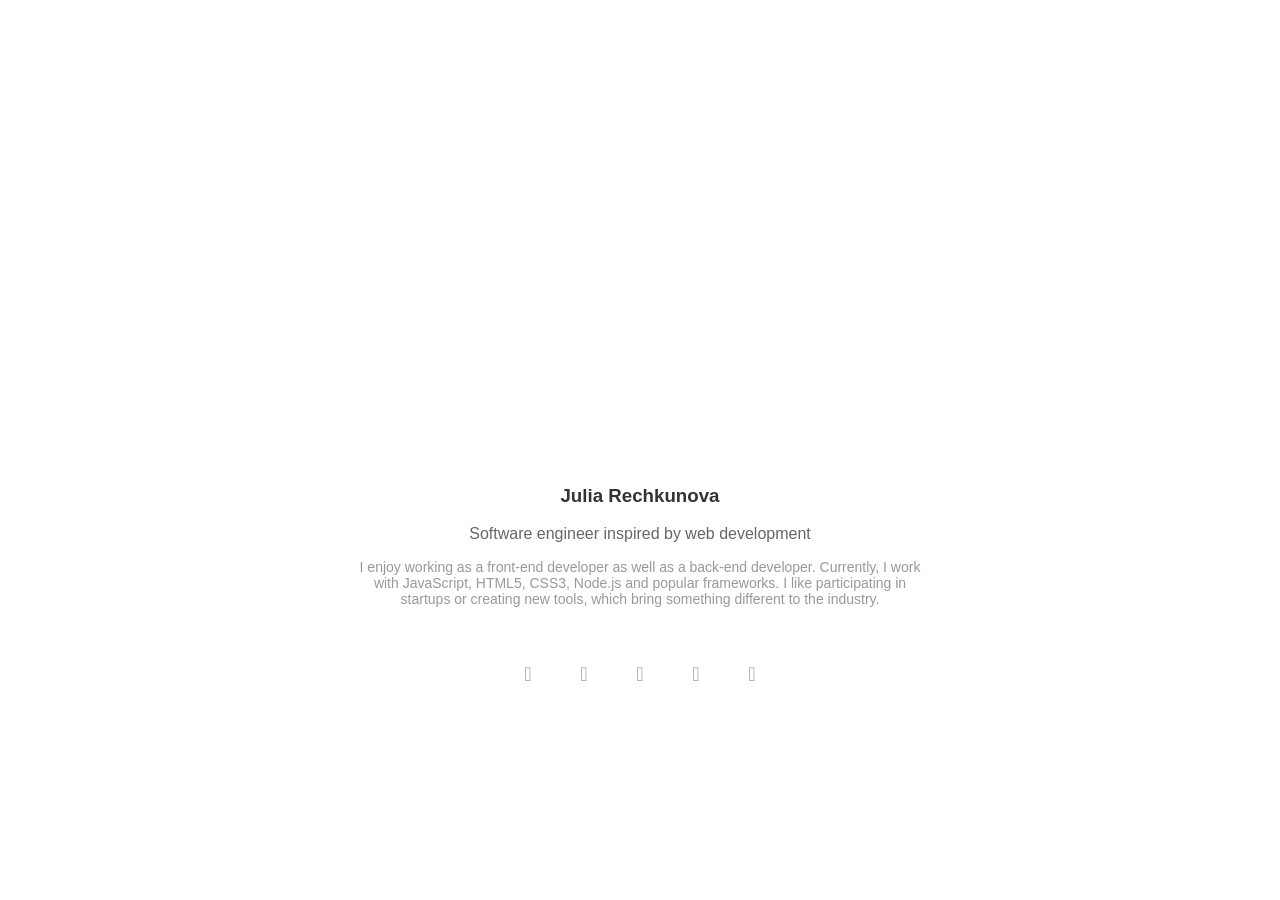
==== index.html @ ee08bd2a "Update Instagram username" ====
<!DOCTYPE html>
<html>
<head>
	<meta charset="utf-8">
	<title>Julia Rechkunova (@jughosta)</title>
	<meta name="viewport" content="width=device-width, initial-scale=1">
	<link rel="stylesheet" href="styles.css">
	<link rel="shortcut icon" href="favicon.ico">
	<meta name="twitter:card" content="summary_large_image">
	<meta name="twitter:title" content="Julia Rechkunova (@jughosta)">
	<meta name="twitter:description" content="Software engineer inspired by web development">
	<meta name="twitter:site" content="@jughosta">
	<meta name="twitter:image" content="http://www.gravatar.com/avatar/052f072b073a409550a938d2ddaf8dc6?size=500.png">
	<meta name="description" content="Software engineer inspired by web development">
	<meta http-equiv="X-UA-Compatible" content="edge">
	<script src="lib/snabbt.min.js"></script>
	<script src="animation.js"></script>
</head>
<body class="document">
	<section class="profile">
		<div class="profile__image">
			<section class="profile__layers">
				<div class="profile__layer profile__layer--colors">
					<svg class="colors" id="js-snap-colors" xmlns="http://www.w3.org/2000/svg" width="600" height="600" viewBox="0 0 600 600" version="1.1">
						<g id="layers" stroke="none" stroke-width="1" fill="none" fill-rule="evenodd">
							<g id="layer1" opacity="1">
								<circle id="Oval-4" fill-opacity="0.8" fill="#AE8CBC" cx="172" cy="0" data-y="379" r="25"/>
								<circle id="Oval-14" fill-opacity="0.8" fill="#EB6F7C" cx="156.5" cy="0" data-y="316.5" r="22.5"/>
								<circle id="Oval-18" fill-opacity="0.8" fill="#A5CE52" cx="288" cy="0" data-y="159" r="15"/>
								<circle id="Oval-9" fill-opacity="0.8" fill="#A5CE52" cx="252.5" cy="0" data-y="158.5" r="22.5"/>
								<circle id="Oval-20" fill-opacity="0.8" fill="#7BCAEC" cx="237" cy="0" data-y="485" r="25"/>
								<circle id="Oval-23" fill-opacity="0.8" fill="#F7EF4A" cx="171.5" cy="0" data-y="154.5" r="27.5"/>
								<circle id="Oval-15" fill-opacity="0.8" fill="#7BCAEC" cx="371" cy="0" data-y="437" r="30"/>
								<circle id="Oval-27" fill-opacity="0.8" fill="#EB6F7C" cx="473" cy="0" data-y="257" r="25"/>
								<circle id="Oval-72" fill-opacity="0.8" fill="#8FBBE6" cx="406" cy="0" data-y="374" r="5"/>
								<circle id="Oval-31" fill-opacity="0.8" fill="#AE8CBC" cx="131" cy="0" data-y="352" r="30"/>
								<circle id="Oval-57" fill-opacity="0.8" fill="#8FBBE6" cx="122" cy="0" data-y="447" r="10"/>
								<circle id="Oval-64" fill-opacity="0.8" fill="#AE8CBC" cx="177" cy="0" data-y="333" r="5"/>
								<circle id="Oval-77" fill-opacity="0.8" fill="#EF8C52" cx="424" cy="0" data-y="260" r="5"/>
								<circle id="Oval-59" fill-opacity="0.8" fill="#8FBBE6" cx="384" cy="0" data-y="479" r="10"/>
								<circle id="Oval-35" fill-opacity="0.8" fill="#EB6F7C" cx="452" cy="0" data-y="301" r="25"/>
								<circle id="Oval-67" fill-opacity="0.8" fill="#7BCAEC" cx="288" cy="0" data-y="430" r="5"/>
								<circle id="Oval-37" fill-opacity="0.8" fill="#8FBBE6" cx="162" cy="0" data-y="444" r="25"/>
								<circle id="Oval-40" fill-opacity="0.8" fill="#7BCAEC" cx="289" cy="0" data-y="468" r="30"/>
								<circle id="Oval-62" fill-opacity="0.8" fill="#AE8CBC" cx="484" cy="0" data-y="371" r="15"/>
								<circle id="Oval-45" fill-opacity="0.8" fill="#AE8CBC" cx="126" cy="0" data-y="401" r="25"/>
								<circle id="Oval-48" fill-opacity="0.8" fill="#F7EF4A" cx="409" cy="0" data-y="145" r="25"/>
								<circle id="Oval-51" fill-opacity="0.8" fill="#AE8CBC" cx="493" cy="0" data-y="319" r="25"/>
								<circle id="Oval-53" fill-opacity="0.8" fill="#A5CE52" cx="347" cy="0" data-y="118" r="25"/>
								<circle id="Oval-12" fill-opacity="0.8" fill="#EF8C52" cx="437" cy="0" data-y="270" r="15"/>
								<circle id="Oval-3" fill-opacity="0.8" fill="#8FBBE6" cx="410" cy="0" data-y="408" r="30"/>
								<circle id="Oval-73" fill-opacity="0.8" fill="#8FBBE6" cx="427" cy="0" data-y="374" r="10"/>
							</g>
							<g id="layer2" opacity="1">
								<circle id="Oval-2" fill-opacity="0.8" fill="#7BCAEC" cx="245" cy="0" data-y="446" r="30"/>
								<circle id="Oval-6" fill-opacity="0.8" fill="#AE8CBC" cx="450" cy="0" data-y="345" r="30"/>
								<circle id="Oval-16" fill-opacity="0.8" fill="#AE8CBC" cx="453" cy="0" data-y="395" r="25"/>
								<circle id="Oval-19" fill-opacity="0.8" fill="#F7EF4A" cx="195" cy="0" data-y="207" r="15"/>
								<circle id="Oval-10" fill-opacity="0.8" fill="#A5CE52" cx="339" cy="0" data-y="168" r="10"/>
								<circle id="Oval-21" fill-opacity="0.8" fill="#8FBBE6" cx="158" cy="0" data-y="409" r="10"/>
								<circle id="Oval-24" fill-opacity="0.8" fill="#A5CE52" cx="282" cy="0" data-y="126" r="25"/>
								<circle id="Oval-26" fill-opacity="0.8" fill="#CEDE5A" cx="366" cy="0" data-y="165" r="25"/>
								<circle id="Oval-80" fill-opacity="0.8" fill="#EB6F7C" cx="494" cy="0" data-y="282" r="20"/>
								<circle id="Oval-29" fill-opacity="0.8" fill="#7BCAEC" cx="355" cy="0" data-y="476" r="25"/>
								<circle id="Oval-32" fill-opacity="0.8" fill="#A5CE52" cx="255" cy="0" data-y="97" r="10"/>
								<circle id="Oval-58" fill-opacity="0.8" fill="#7BCAEC" cx="275" cy="0" data-y="508" r="10"/>
								<circle id="Oval-74" fill-opacity="0.8" fill="#AE8CBC" cx="419" cy="0" data-y="352" r="5"/>
								<circle id="Oval-78" fill-opacity="0.8" fill="#EF8C52" cx="192" cy="0" data-y="227" r="5"/>
								<circle id="Oval-33" fill-opacity="0.8" fill="#A5CE52" cx="222" cy="0" data-y="126" r="25"/>
								<circle id="Oval-36" fill-opacity="0.8" fill="#7BCAEC" cx="275" cy="0" data-y="435" r="10"/>
								<circle id="Oval-68" fill-opacity="0.8" fill="#7BCAEC" cx="340" cy="0" data-y="425" r="5"/>
								<circle id="Oval-38" fill-opacity="0.8" fill="#8FBBE6" cx="195" cy="0" data-y="479" r="20"/>
								<circle id="Oval-41" fill-opacity="0.8" fill="#7BCAEC" cx="323" cy="0" data-y="487" r="15"/>
								<circle id="Oval-43" fill-opacity="0.8" fill="#EB6F7C" cx="110" cy="0" data-y="299" r="25"/>
								<circle id="Oval-46" fill-opacity="0.8" fill="#7BCAEC" cx="223" cy="0" data-y="412" r="10"/>
								<circle id="Oval-49" fill-opacity="0.8" fill="#F7EF4A" cx="410" cy="0" data-y="193" r="30"/>
								<circle id="Oval-60" fill-opacity="0.8" fill="#EF8C52" cx="110" cy="0" data-y="240" r="25"/>
								<circle id="Oval-54" fill-opacity="0.8" fill="#D8E57B" cx="215" cy="0" data-y="177" r="25"/>
								<circle id="Oval-63" fill-opacity="0.8" fill="#EF8C52" cx="123" cy="0" data-y="200" r="15"/>
								<circle id="Oval-65" fill-opacity="0.8" fill="#AE8CBC" cx="178" cy="0" data-y="357" r="10"/>
								<circle id="Oval-75" fill-opacity="0.8" fill="#EB6F7C" cx="433" cy="0" data-y="318" r="10"/>
							</g>
							<g id="layer3" opacity="1">
								<circle id="Oval-5" fill-opacity="0.8" fill="#7BCAEC" cx="324.5" cy="0" data-y="446.5" r="22.5"/>
								<circle id="Oval-7" fill-opacity="0.8" fill="#EF8C52" cx="167.5" cy="0" data-y="238.5" r="22.5"/>
								<circle id="Oval-17" fill-opacity="0.8" fill="#A5CE52" cx="379" cy="0" data-y="187" r="10"/>
								<circle id="Oval-8" fill-opacity="0.8" fill="#EF8C52" cx="431" cy="0" data-y="233" r="25"/>
								<circle id="Oval-11" fill-opacity="0.8" fill="#8FBBE6" cx="198" cy="0" data-y="413" r="25"/>
								<circle id="Oval-22" fill-opacity="0.8" fill="#EB6F7C" cx="149" cy="0" data-y="273" r="30"/>
								<circle id="Oval-25" fill-opacity="0.8" fill="#A5CE52" cx="377" cy="0" data-y="117" r="10"/>
								<circle id="Oval-81" fill-opacity="0.8" fill="#A5CE52" cx="310" cy="0" data-y="101" r="15"/>
								<circle id="Oval-28" fill-opacity="0.8" fill="#8FBBE6" cx="415" cy="0" data-y="366" r="10"/>
								<circle id="Oval-30" fill-opacity="0.8" fill="#8FBBE6" cx="202" cy="0" data-y="446" r="15"/>
								<circle id="Oval-56" fill-opacity="0.8" fill="#EF8C52" cx="91" cy="0" data-y="264" r="10"/>
								<circle id="Oval-61" fill-opacity="0.8" fill="#AE8CBC" cx="166" cy="0" data-y="345" r="10"/>
								<circle id="Oval-76" fill-opacity="0.8" fill="#EF8C52" cx="429" cy="0" data-y="287" r="5"/>
								<circle id="Oval-66" fill-opacity="0.8" fill="#AE8CBC" cx="178" cy="0" data-y="342" r="5"/>
								<circle id="Oval-34" fill-opacity="0.8" fill="#F7EF4A" cx="464" cy="0" data-y="210" r="25"/>
								<circle id="Oval-70" fill-opacity="0.8" fill="#7BCAEC" cx="300" cy="0" data-y="435" r="10"/>
								<circle id="Oval-69" fill-opacity="0.8" fill="#7BCAEC" cx="379" cy="0" data-y="404" r="5"/>
								<circle id="Oval-39" fill-opacity="0.8" fill="#F7EF4A" cx="456" cy="0" data-y="166" r="25"/>
								<circle id="Oval-42" fill-opacity="0.8" fill="#8FBBE6" cx="452" cy="0" data-y="431" r="15"/>
								<circle id="Oval-44" fill-opacity="0.8" fill="#F7EF4A" cx="116" cy="0" data-y="168" r="15"/>
								<circle id="Oval-47" fill-opacity="0.8" fill="#A5CE52" cx="321" cy="0" data-y="149" r="25"/>
								<circle id="Oval-50" fill-opacity="0.8" fill="#EB6F7C" cx="503" cy="0" data-y="233" r="10"/>
								<circle id="Oval-52" fill-opacity="0.8" fill="#8FBBE6" cx="419" cy="0" data-y="459" r="30"/>
								<circle id="Oval-55" fill-opacity="0.8" fill="#F7EF4A" cx="160" cy="0" data-y="203" r="25"/>
								<circle id="Oval-13" fill-opacity="0.8" fill="#F7EF4A" cx="137" cy="0" data-y="234" r="10"/>
								<circle id="Oval-71" fill-opacity="0.8" fill="#AE8CBC" cx="195" cy="0" data-y="384" r="10"/>
								<circle id="Oval-79" fill-opacity="0.8" fill="#F7EF4A" cx="215" cy="0" data-y="205" r="5"/>
							</g>
						</g>
					</svg>
				</div>
				<div class="profile__layer profile__layer--avatar">
					<section class="picture"></section>
				</div>
			</section>
		</div>
		<section class="profile__data" itemscope itemtype="http://schema.org/Person">
			<h1 class="profile__name" itemprop="name">Julia Rechkunova</h1>
			<meta itemprop="jobTitle" content="Front-end developer">
			<meta itemprop="image" content="http://www.gravatar.com/avatar/052f072b073a409550a938d2ddaf8dc6?size=250.png">
			<p class="profile__description">
				Software engineer inspired by web&nbsp;development
			</p>
			<p class="profile__summary" itemprop="description">
				I enjoy working as a front-end developer as&nbsp;well&nbsp;as a back-end developer.
				Currently,&nbsp;I&nbsp;work with JavaScript, HTML5, CSS3, Node.js and&nbsp;popular&nbsp;frameworks.
				I like participating in startups or creating new tools, which&nbsp;bring something different to the industry.
			</p>
		</section>
	</section>
	<section class="networks">
		<a class="networks__item networks__item--github" href="https://github.com/JuliaRechkunova" target="_blank" title="Github"></a>
		<a class="networks__item networks__item--codepen" href="http://codepen.io/jughosta" target="_blank" title="Codepen"></a>
		<a class="networks__item networks__item--twitter" href="https://twitter.com/jughosta" target="_blank" title="Twitter"></a>
		<a class="networks__item networks__item--instagram" href="https://instagram.com/jughosta" target="_blank" title="Instagram"></a>
		<a class="networks__item networks__item--linkedin" href="http://de.linkedin.com/in/juliarechkunova/en" target="_blank" title="LinkedIn"></a>
	</section>
	<script>
		(function(i,s,o,g,r,a,m){i['GoogleAnalyticsObject']=r;i[r]=i[r]||function(){
			(i[r].q=i[r].q||[]).push(arguments)},i[r].l=1*new Date();a=s.createElement(o),
			m=s.getElementsByTagName(o)[0];a.async=1;a.src=g;m.parentNode.insertBefore(a,m)
		})(window,document,'script','//www.google-analytics.com/analytics.js','ga');
		ga('create', 'UA-33234679-5', 'auto');
		ga('send', 'pageview');
		document.addEventListener('click', function (event) {
			if (!ga || !event.target || event.target.tagName.toLowerCase() !== 'a') {
				return;
			}
			ga('send', 'event', 'click', event.target.title);
		});
	</script>
</body>
</html>
---- styles.css ----
/**
 * csstime
 * Mon, 14 Mar 2016 21:57:43 GMT
 */
.document{overflow-x:hidden;margin:0;padding:0}@font-face{src:url(lib/font-awesome/fontawesome-webfont.eot?v=4.3.0);src:url(lib/font-awesome/fontawesome-webfont.eot?#iefix&v=4.3.0) format("embedded-opentype"),url(lib/font-awesome/fontawesome-webfont.woff2?v=4.3.0) format("woff2"),url(lib/font-awesome/fontawesome-webfont.woff?v=4.3.0) format("woff"),url(lib/font-awesome/fontawesome-webfont.ttf?v=4.3.0) format("truetype"),url(lib/font-awesome/fontawesome-webfont.svg?v=4.3.0#fontawesomeregular) format("svg");font-family:'FontAwesome';font-weight:400;font-style:normal}.networks{margin:1em auto 2em auto;text-align:center}.networks__item{display:inline-block;vertical-align:top;width:20px;height:20px;margin:0 5px;padding:10px;color:#333;font:14px/1 FontAwesome;font-size:20px;text-decoration:none;text-rendering:auto;opacity:.5;border:1px solid transparent;border-radius:50%;background-repeat:no-repeat;background-size:20px 20px;-webkit-transition:opacity ease-out .5s,border ease-out .5s;transition:opacity ease-out .5s,border ease-out .5s;-webkit-transform:translate(0,0);-ms-transform:translate(0,0);transform:translate(0,0);-webkit-font-smoothing:antialiased;-moz-osx-font-smoothing:grayscale}.networks__item:visited,.networks__item:hover{color:#333;text-decoration:none}.networks__item:hover,.networks__item:active{opacity:1;border-color:#333}.networks__item--codepen:before{content:'\f1cb'}.networks__item--twitter:before{content:'\f099'}.networks__item--instagram:before{content:'\f16d'}.networks__item--linkedin:before{content:'\f0e1'}.networks__item--github:before{content:'\f09b'}.picture{display:inline-block;overflow:hidden;width:245px;height:245px;border-radius:50%;background:url(http://www.gravatar.com/avatar/052f072b073a409550a938d2ddaf8dc6?size=250.png) no-repeat;background-size:245px 245px}.profile{text-align:center}.profile__layers{position:relative;top:-50px;left:50%;width:600px;height:450px;margin-left:-300px}.profile__layer{position:absolute;top:0;left:0;width:600px;height:600px}.profile__layer--colors{z-index:2}.profile__layer--avatar{top:178.5px;left:178.5px;z-index:3;width:245px;height:245px}.profile__data{position:relative;z-index:3;box-sizing:border-box;max-width:600px;margin:0 auto;padding:1em;font-family:verdana,sans-serif}.profile__name{color:#333}.profile__description{color:rgba(51,51,51,.75)}.profile__summary{color:rgba(51,51,51,.5);font-size:14px}
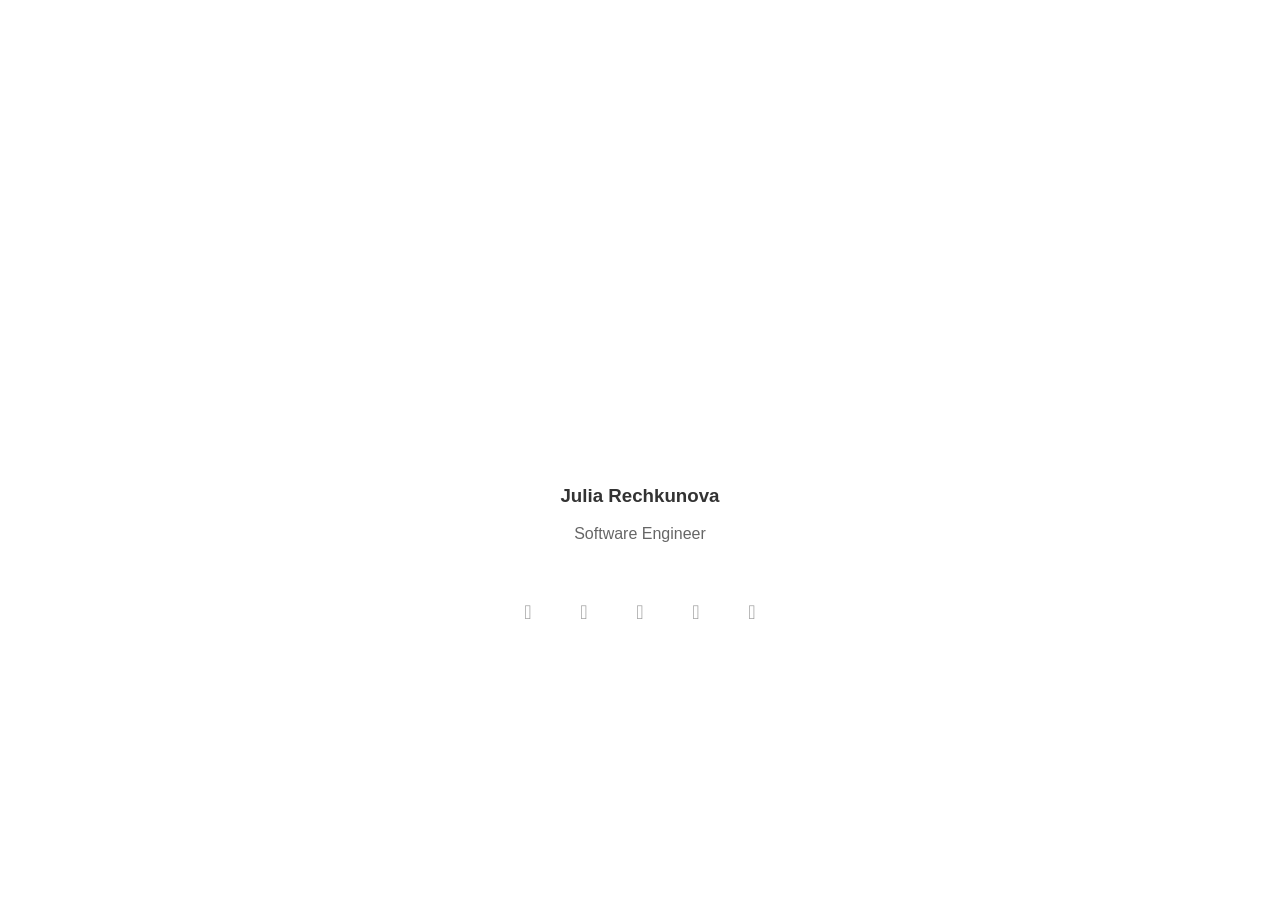
==== commit 933a987d: "Update index.html" ====
--- a/index.html
+++ b/index.html
@@ -122,12 +122,7 @@
 			<meta itemprop="jobTitle" content="Front-end developer">
 			<meta itemprop="image" content="http://www.gravatar.com/avatar/052f072b073a409550a938d2ddaf8dc6?size=250.png">
 			<p class="profile__description">
-				Software engineer inspired by web&nbsp;development
-			</p>
-			<p class="profile__summary" itemprop="description">
-				I enjoy working as a front-end developer as&nbsp;well&nbsp;as a back-end developer.
-				Currently,&nbsp;I&nbsp;work with JavaScript, HTML5, CSS3, Node.js and&nbsp;popular&nbsp;frameworks.
-				I like participating in startups or creating new tools, which&nbsp;bring something different to the industry.
+				Software Engineer
 			</p>
 		</section>
 	</section>
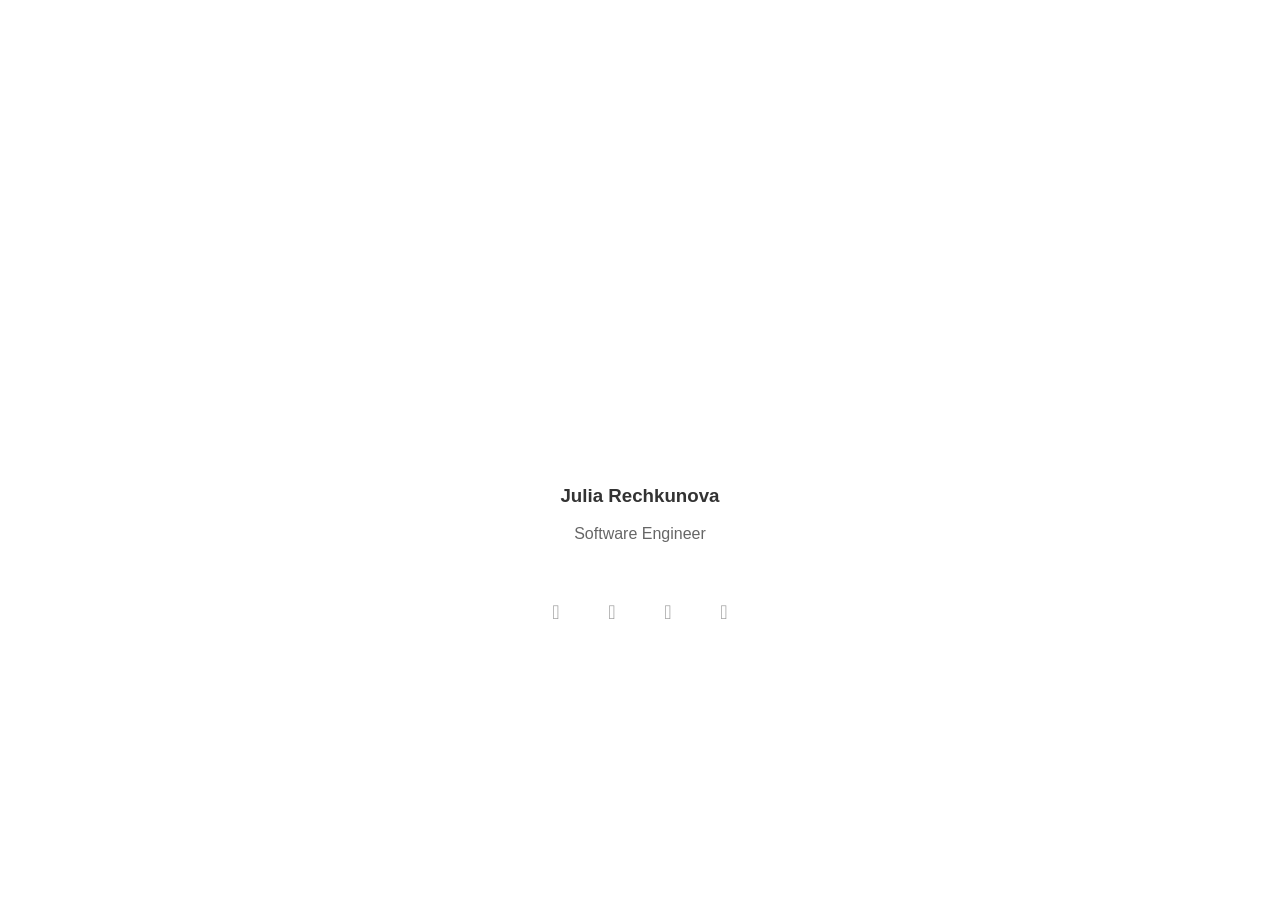
==== commit 973739e3: "Update index.html" ====
--- a/index.html
+++ b/index.html
@@ -130,7 +130,6 @@
 		<a class="networks__item networks__item--github" href="https://github.com/JuliaRechkunova" target="_blank" title="Github"></a>
 		<a class="networks__item networks__item--codepen" href="http://codepen.io/jughosta" target="_blank" title="Codepen"></a>
 		<a class="networks__item networks__item--twitter" href="https://twitter.com/jughosta" target="_blank" title="Twitter"></a>
-		<a class="networks__item networks__item--instagram" href="https://instagram.com/jughosta" target="_blank" title="Instagram"></a>
 		<a class="networks__item networks__item--linkedin" href="http://de.linkedin.com/in/juliarechkunova/en" target="_blank" title="LinkedIn"></a>
 	</section>
 	<script>
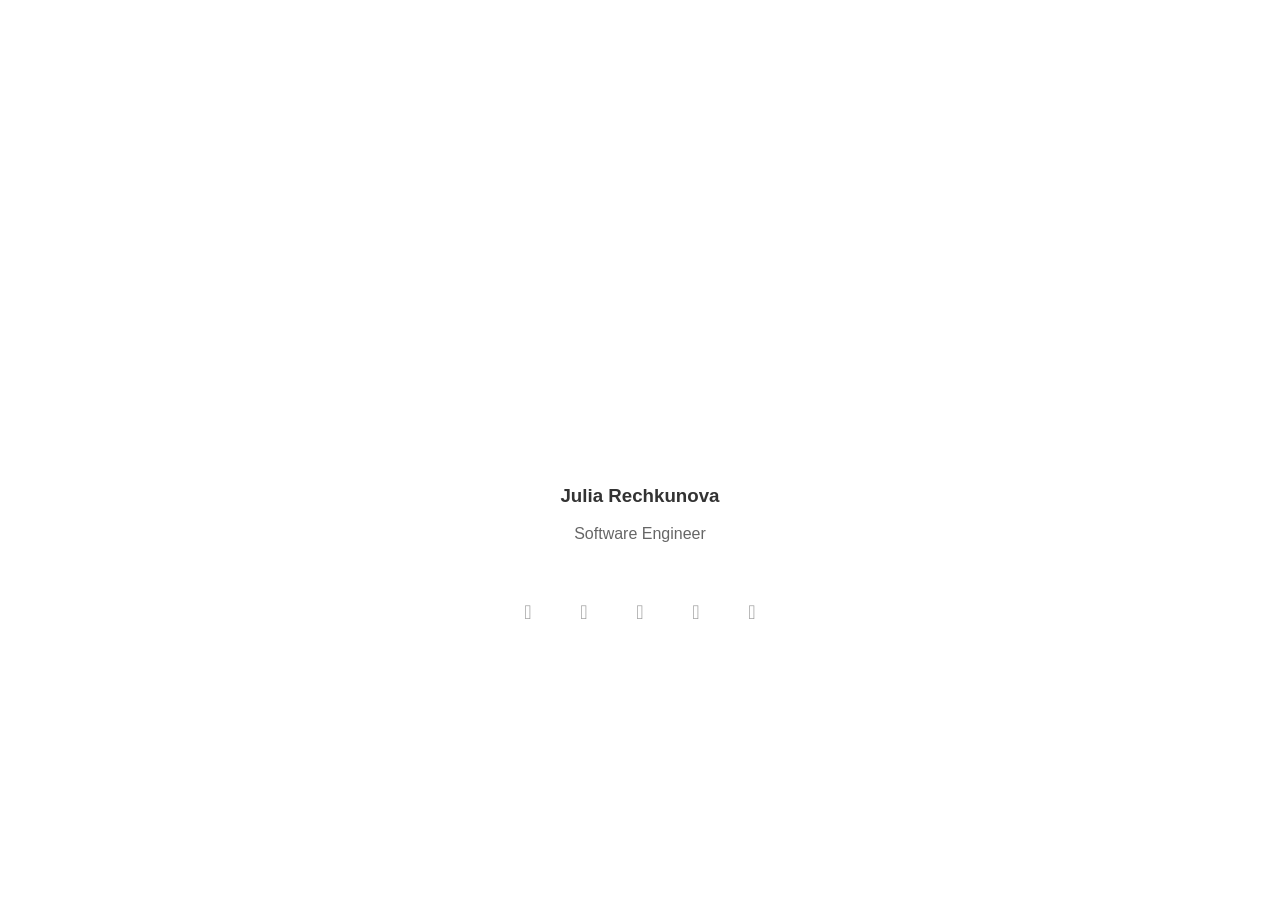
==== commit 29031995: "Add blog link" ====
--- a/index.html
+++ b/index.html
@@ -131,6 +131,7 @@
 		<a class="networks__item networks__item--codepen" href="http://codepen.io/jughosta" target="_blank" title="Codepen"></a>
 		<a class="networks__item networks__item--twitter" href="https://twitter.com/jughosta" target="_blank" title="Twitter"></a>
 		<a class="networks__item networks__item--linkedin" href="http://de.linkedin.com/in/juliarechkunova/en" target="_blank" title="LinkedIn"></a>
+		<a class="networks__item networks__item--linkedin" href="https://blog.jughosta.me" target="_blank" title="Blog"></a>
 	</section>
 	<script>
 		(function(i,s,o,g,r,a,m){i['GoogleAnalyticsObject']=r;i[r]=i[r]||function(){
--- a/styles.css
+++ b/styles.css
@@ -2,4 +2,4 @@
  * csstime
  * Mon, 14 Mar 2016 21:57:43 GMT
  */
-.document{overflow-x:hidden;margin:0;padding:0}@font-face{src:url(lib/font-awesome/fontawesome-webfont.eot?v=4.3.0);src:url(lib/font-awesome/fontawesome-webfont.eot?#iefix&v=4.3.0) format("embedded-opentype"),url(lib/font-awesome/fontawesome-webfont.woff2?v=4.3.0) format("woff2"),url(lib/font-awesome/fontawesome-webfont.woff?v=4.3.0) format("woff"),url(lib/font-awesome/fontawesome-webfont.ttf?v=4.3.0) format("truetype"),url(lib/font-awesome/fontawesome-webfont.svg?v=4.3.0#fontawesomeregular) format("svg");font-family:'FontAwesome';font-weight:400;font-style:normal}.networks{margin:1em auto 2em auto;text-align:center}.networks__item{display:inline-block;vertical-align:top;width:20px;height:20px;margin:0 5px;padding:10px;color:#333;font:14px/1 FontAwesome;font-size:20px;text-decoration:none;text-rendering:auto;opacity:.5;border:1px solid transparent;border-radius:50%;background-repeat:no-repeat;background-size:20px 20px;-webkit-transition:opacity ease-out .5s,border ease-out .5s;transition:opacity ease-out .5s,border ease-out .5s;-webkit-transform:translate(0,0);-ms-transform:translate(0,0);transform:translate(0,0);-webkit-font-smoothing:antialiased;-moz-osx-font-smoothing:grayscale}.networks__item:visited,.networks__item:hover{color:#333;text-decoration:none}.networks__item:hover,.networks__item:active{opacity:1;border-color:#333}.networks__item--codepen:before{content:'\f1cb'}.networks__item--twitter:before{content:'\f099'}.networks__item--instagram:before{content:'\f16d'}.networks__item--linkedin:before{content:'\f0e1'}.networks__item--github:before{content:'\f09b'}.picture{display:inline-block;overflow:hidden;width:245px;height:245px;border-radius:50%;background:url(http://www.gravatar.com/avatar/052f072b073a409550a938d2ddaf8dc6?size=250.png) no-repeat;background-size:245px 245px}.profile{text-align:center}.profile__layers{position:relative;top:-50px;left:50%;width:600px;height:450px;margin-left:-300px}.profile__layer{position:absolute;top:0;left:0;width:600px;height:600px}.profile__layer--colors{z-index:2}.profile__layer--avatar{top:178.5px;left:178.5px;z-index:3;width:245px;height:245px}.profile__data{position:relative;z-index:3;box-sizing:border-box;max-width:600px;margin:0 auto;padding:1em;font-family:verdana,sans-serif}.profile__name{color:#333}.profile__description{color:rgba(51,51,51,.75)}.profile__summary{color:rgba(51,51,51,.5);font-size:14px}+.document{overflow-x:hidden;margin:0;padding:0}@font-face{src:url(lib/font-awesome/fontawesome-webfont.eot?v=4.3.0);src:url(lib/font-awesome/fontawesome-webfont.eot?#iefix&v=4.3.0) format("embedded-opentype"),url(lib/font-awesome/fontawesome-webfont.woff2?v=4.3.0) format("woff2"),url(lib/font-awesome/fontawesome-webfont.woff?v=4.3.0) format("woff"),url(lib/font-awesome/fontawesome-webfont.ttf?v=4.3.0) format("truetype"),url(lib/font-awesome/fontawesome-webfont.svg?v=4.3.0#fontawesomeregular) format("svg");font-family:'FontAwesome';font-weight:400;font-style:normal}.networks{margin:1em auto 2em auto;text-align:center}.networks__item{display:inline-block;vertical-align:top;width:20px;height:20px;margin:0 5px;padding:10px;color:#333;font:14px/1 FontAwesome;font-size:20px;text-decoration:none;text-rendering:auto;opacity:.5;border:1px solid transparent;border-radius:50%;background-repeat:no-repeat;background-size:20px 20px;-webkit-transition:opacity ease-out .5s,border ease-out .5s;transition:opacity ease-out .5s,border ease-out .5s;-webkit-transform:translate(0,0);-ms-transform:translate(0,0);transform:translate(0,0);-webkit-font-smoothing:antialiased;-moz-osx-font-smoothing:grayscale}.networks__item:visited,.networks__item:hover{color:#333;text-decoration:none}.networks__item:hover,.networks__item:active{opacity:1;border-color:#333}.networks__item--codepen:before{content:'\f1cb'}.networks__item--twitter:before{content:'\f099'}.networks__item--instagram:before{content:'\f16d'}.networks__item--linkedin:before{content:'\f0e1'}.networks__item--github:before{content:'\f09b'}.networks__item--blog:before{content:'\f03c'}.picture{display:inline-block;overflow:hidden;width:245px;height:245px;border-radius:50%;background:url(https://www.gravatar.com/avatar/052f072b073a409550a938d2ddaf8dc6?size=250.png) no-repeat;background-size:245px 245px}.profile{text-align:center}.profile__layers{position:relative;top:-50px;left:50%;width:600px;height:450px;margin-left:-300px}.profile__layer{position:absolute;top:0;left:0;width:600px;height:600px}.profile__layer--colors{z-index:2}.profile__layer--avatar{top:178.5px;left:178.5px;z-index:3;width:245px;height:245px}.profile__data{position:relative;z-index:3;box-sizing:border-box;max-width:600px;margin:0 auto;padding:1em;font-family:verdana,sans-serif}.profile__name{color:#333}.profile__description{color:rgba(51,51,51,.75)}.profile__summary{color:rgba(51,51,51,.5);font-size:14px}
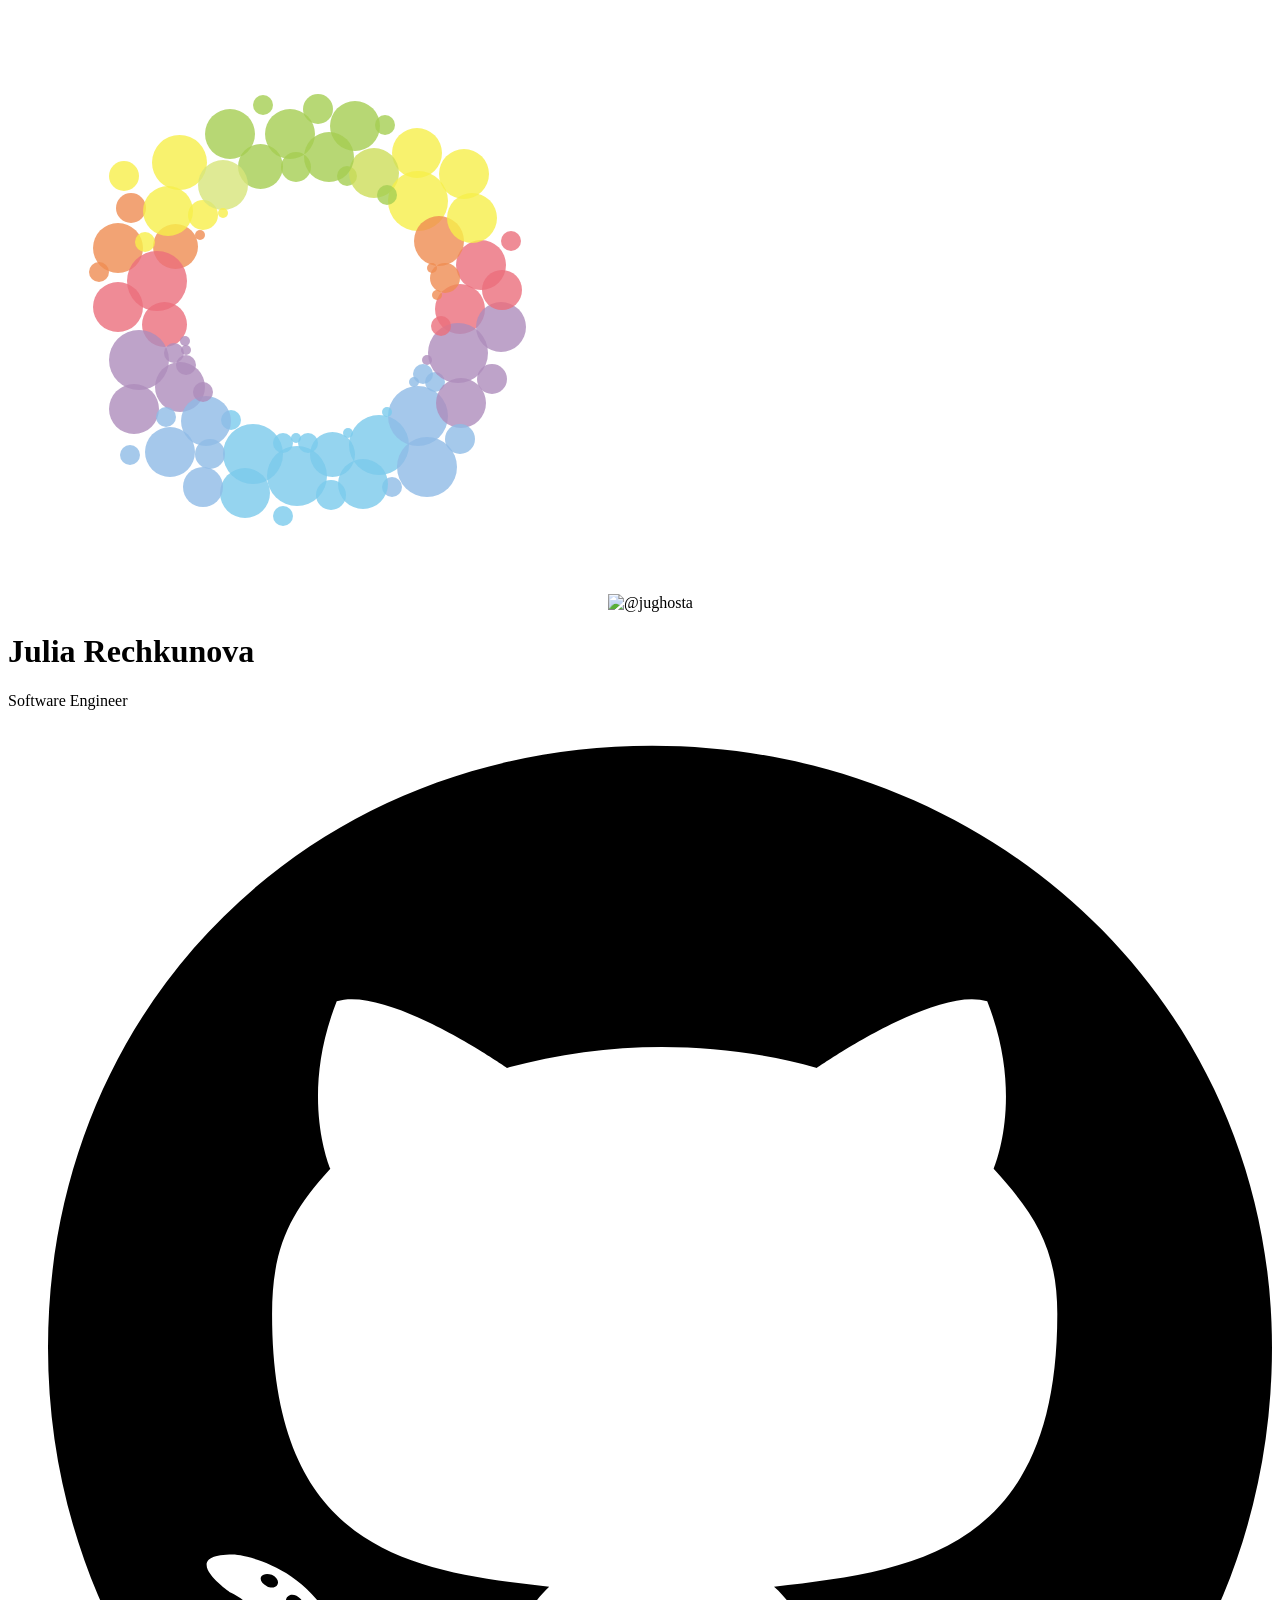
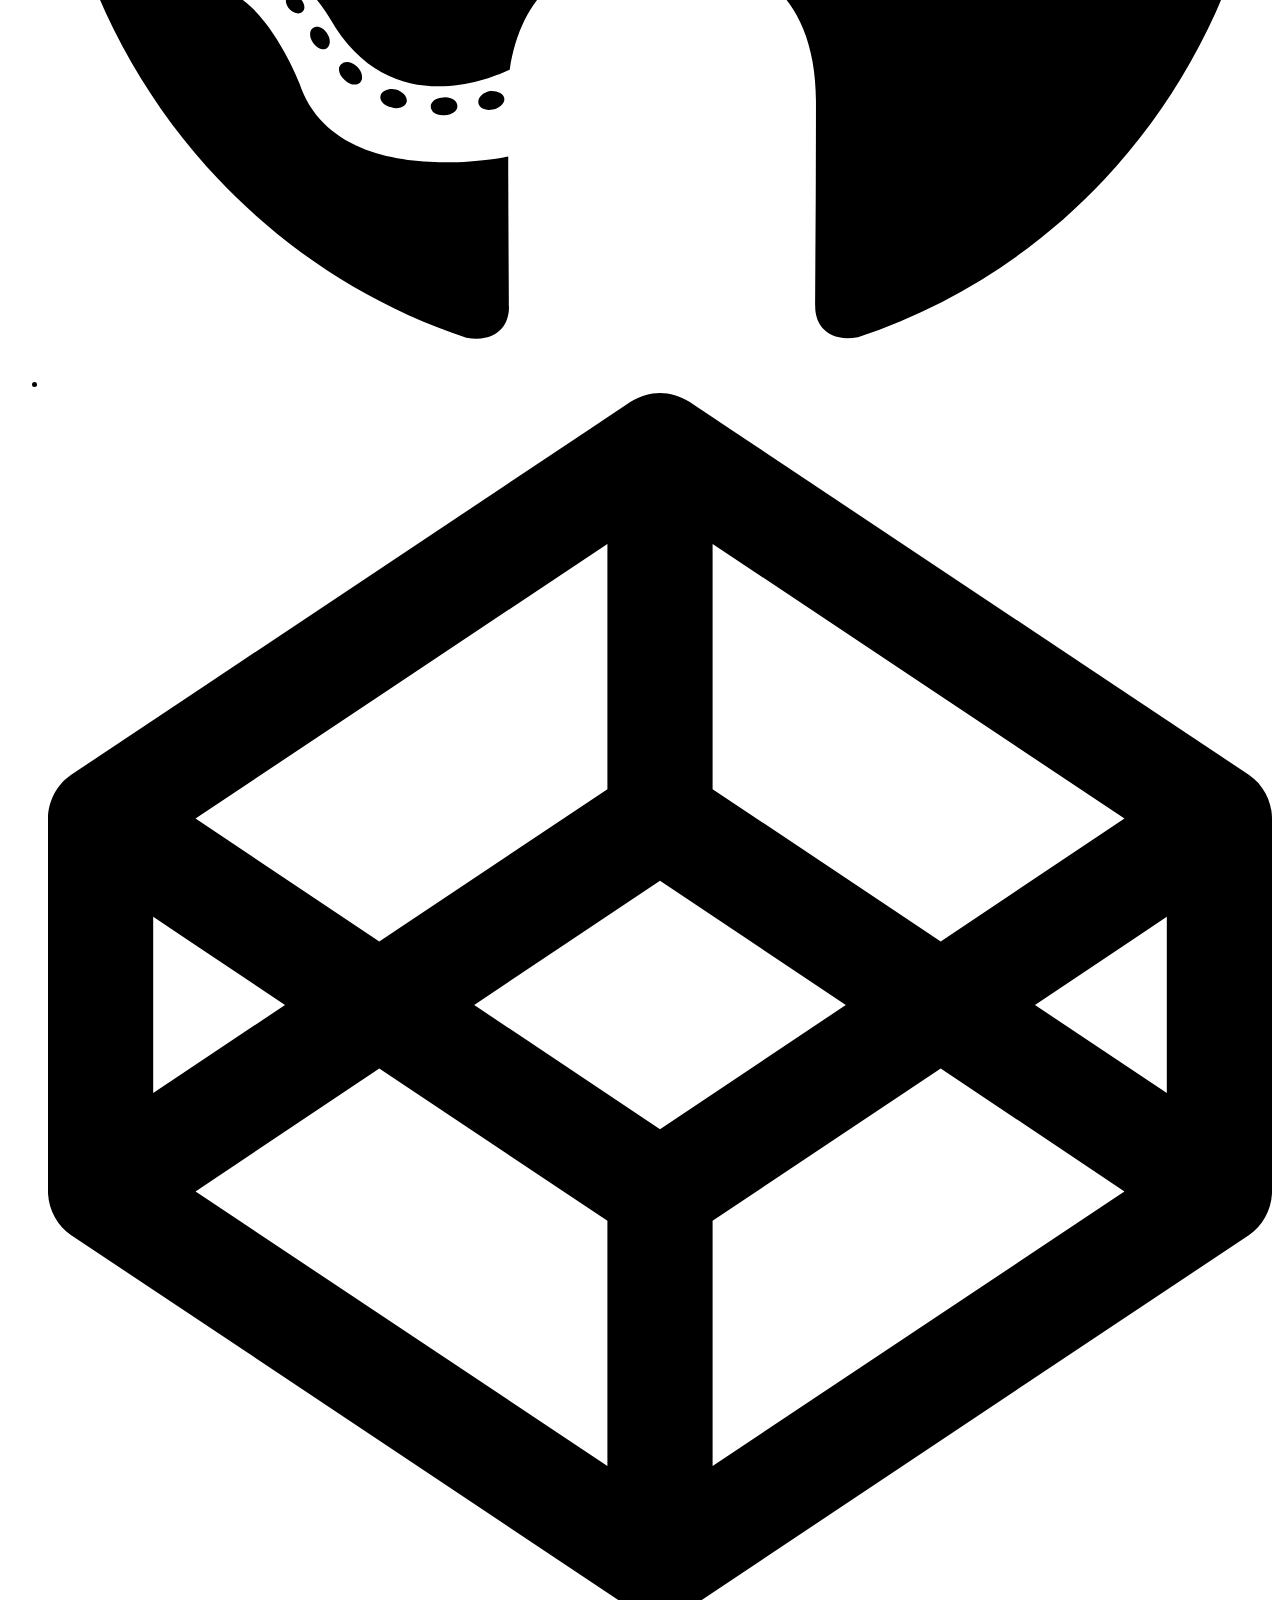
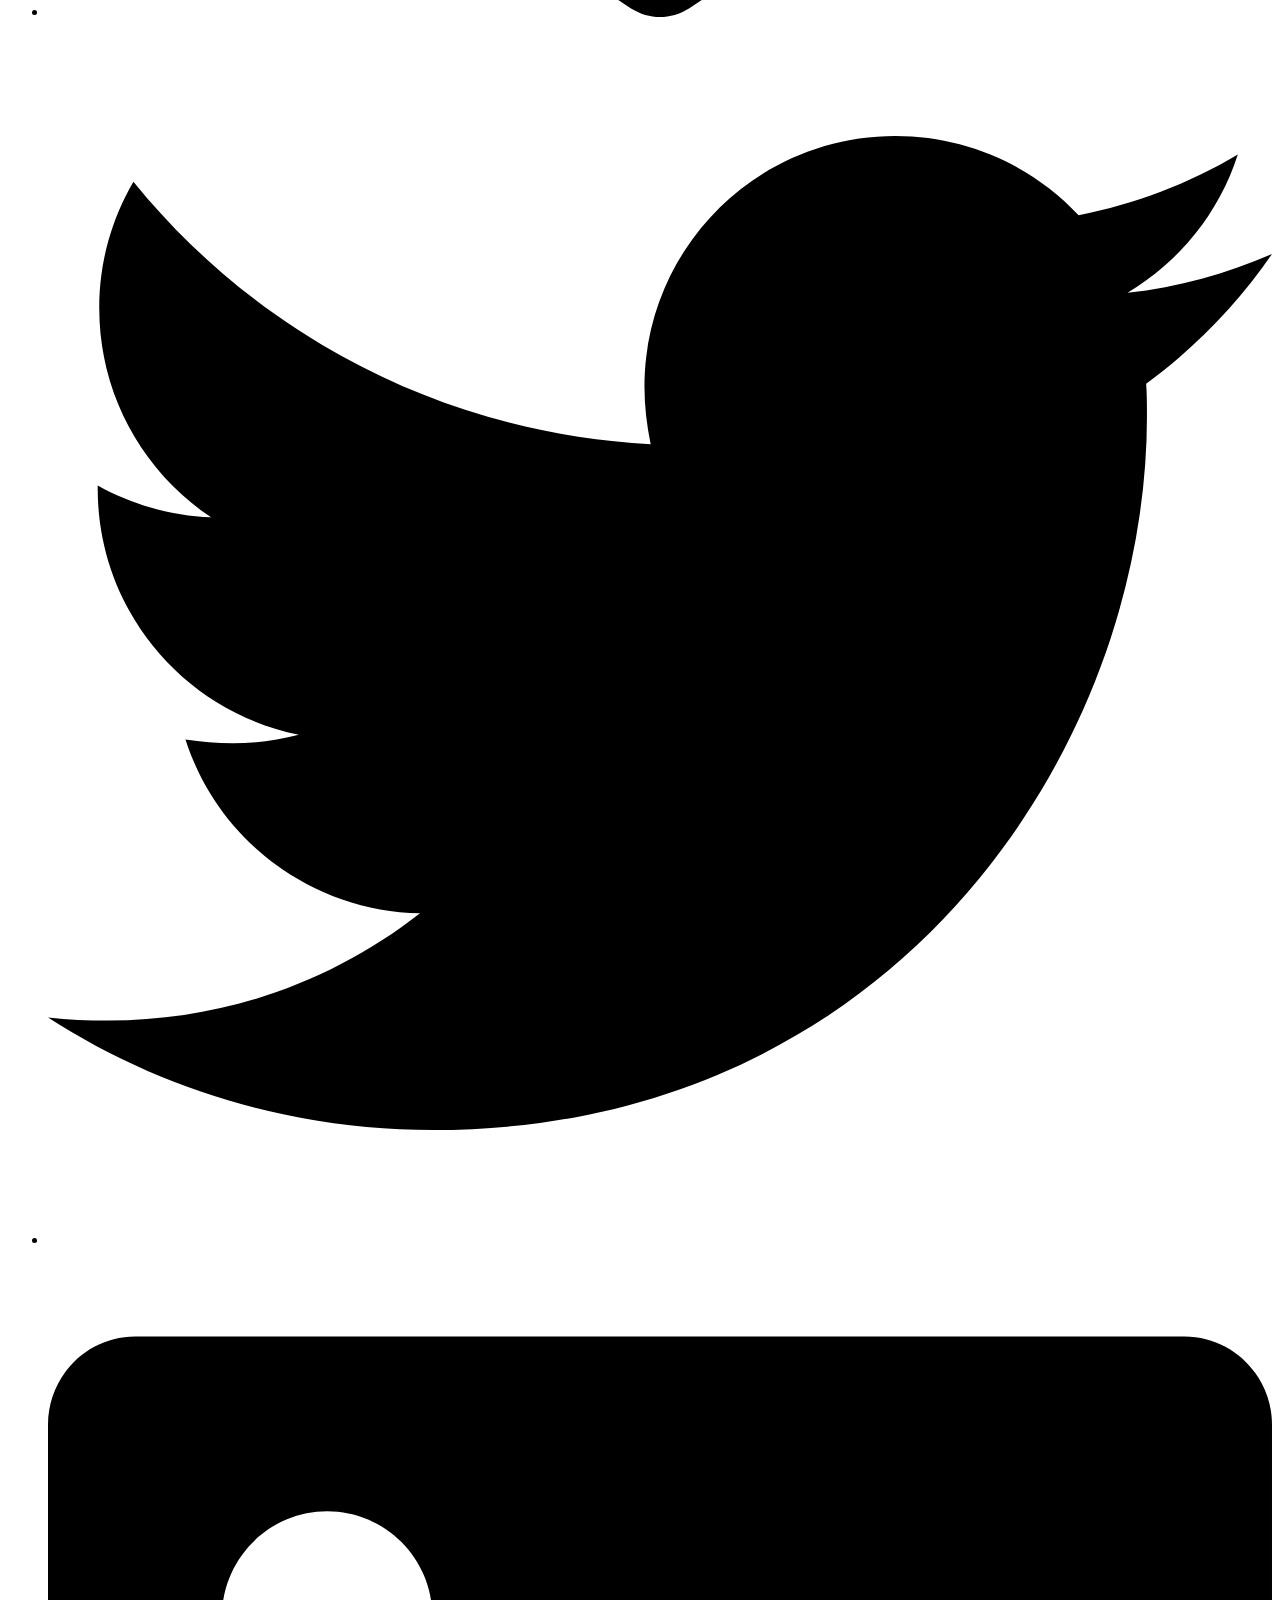
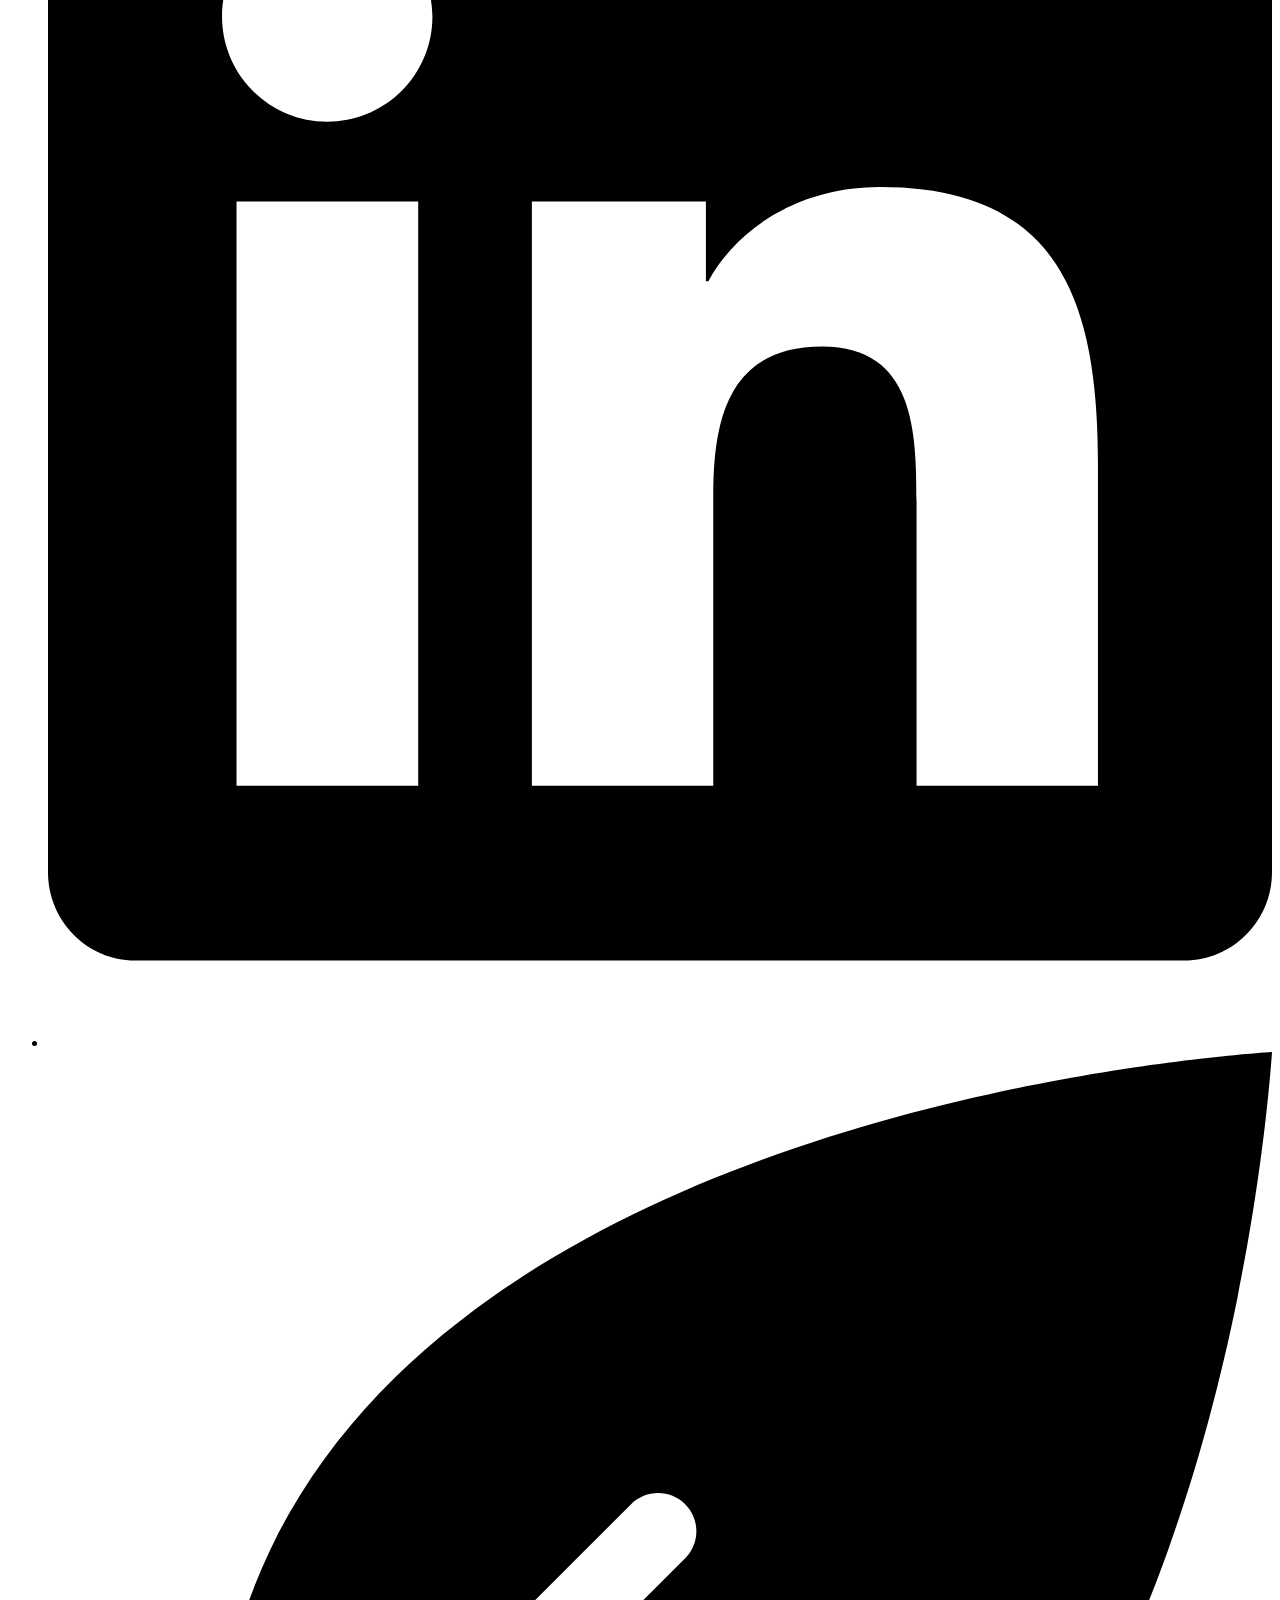
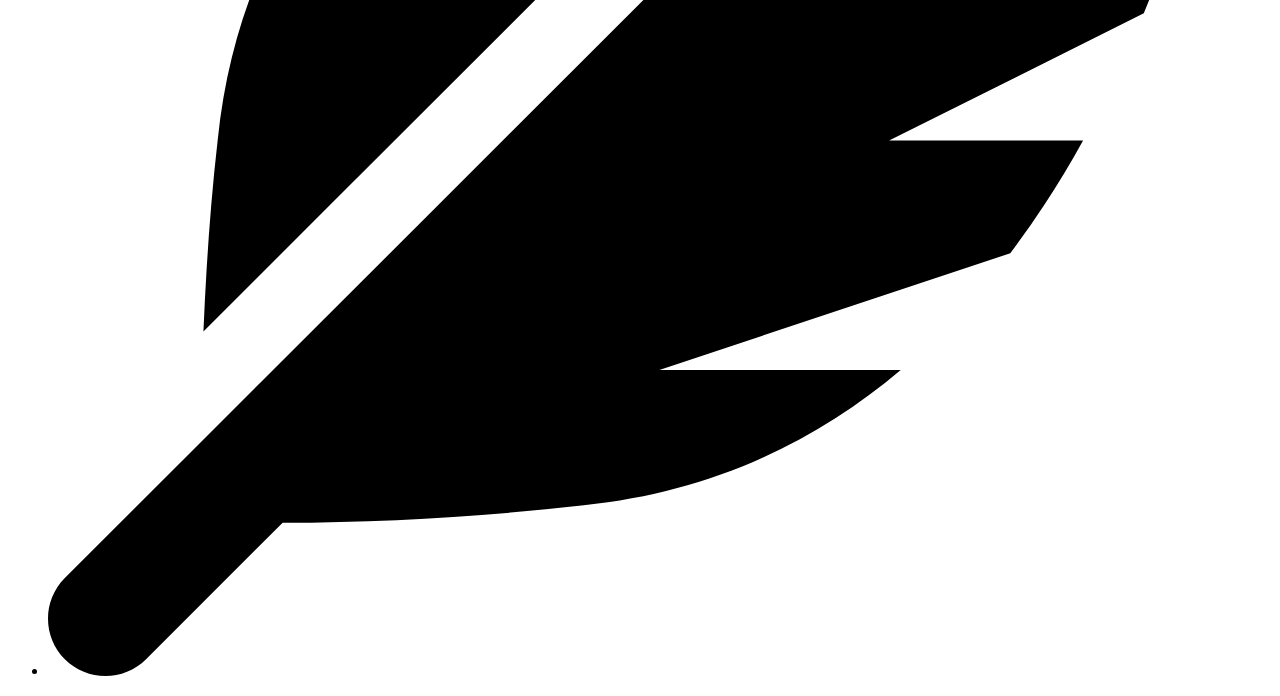
==== commit c5f93899: "Updates" ====
--- a/index.html
+++ b/index.html
@@ -1,151 +1 @@
-<!DOCTYPE html>
-<html>
-<head>
-	<meta charset="utf-8">
-	<title>Julia Rechkunova (@jughosta)</title>
-	<meta name="viewport" content="width=device-width, initial-scale=1">
-	<link rel="stylesheet" href="styles.css">
-	<link rel="shortcut icon" href="favicon.ico">
-	<meta name="twitter:card" content="summary_large_image">
-	<meta name="twitter:title" content="Julia Rechkunova (@jughosta)">
-	<meta name="twitter:description" content="Software engineer inspired by web development">
-	<meta name="twitter:site" content="@jughosta">
-	<meta name="twitter:image" content="http://www.gravatar.com/avatar/052f072b073a409550a938d2ddaf8dc6?size=500.png">
-	<meta name="description" content="Software engineer inspired by web development">
-	<meta http-equiv="X-UA-Compatible" content="edge">
-	<script src="lib/snabbt.min.js"></script>
-	<script src="animation.js"></script>
-</head>
-<body class="document">
-	<section class="profile">
-		<div class="profile__image">
-			<section class="profile__layers">
-				<div class="profile__layer profile__layer--colors">
-					<svg class="colors" id="js-snap-colors" xmlns="http://www.w3.org/2000/svg" width="600" height="600" viewBox="0 0 600 600" version="1.1">
-						<g id="layers" stroke="none" stroke-width="1" fill="none" fill-rule="evenodd">
-							<g id="layer1" opacity="1">
-								<circle id="Oval-4" fill-opacity="0.8" fill="#AE8CBC" cx="172" cy="0" data-y="379" r="25"/>
-								<circle id="Oval-14" fill-opacity="0.8" fill="#EB6F7C" cx="156.5" cy="0" data-y="316.5" r="22.5"/>
-								<circle id="Oval-18" fill-opacity="0.8" fill="#A5CE52" cx="288" cy="0" data-y="159" r="15"/>
-								<circle id="Oval-9" fill-opacity="0.8" fill="#A5CE52" cx="252.5" cy="0" data-y="158.5" r="22.5"/>
-								<circle id="Oval-20" fill-opacity="0.8" fill="#7BCAEC" cx="237" cy="0" data-y="485" r="25"/>
-								<circle id="Oval-23" fill-opacity="0.8" fill="#F7EF4A" cx="171.5" cy="0" data-y="154.5" r="27.5"/>
-								<circle id="Oval-15" fill-opacity="0.8" fill="#7BCAEC" cx="371" cy="0" data-y="437" r="30"/>
-								<circle id="Oval-27" fill-opacity="0.8" fill="#EB6F7C" cx="473" cy="0" data-y="257" r="25"/>
-								<circle id="Oval-72" fill-opacity="0.8" fill="#8FBBE6" cx="406" cy="0" data-y="374" r="5"/>
-								<circle id="Oval-31" fill-opacity="0.8" fill="#AE8CBC" cx="131" cy="0" data-y="352" r="30"/>
-								<circle id="Oval-57" fill-opacity="0.8" fill="#8FBBE6" cx="122" cy="0" data-y="447" r="10"/>
-								<circle id="Oval-64" fill-opacity="0.8" fill="#AE8CBC" cx="177" cy="0" data-y="333" r="5"/>
-								<circle id="Oval-77" fill-opacity="0.8" fill="#EF8C52" cx="424" cy="0" data-y="260" r="5"/>
-								<circle id="Oval-59" fill-opacity="0.8" fill="#8FBBE6" cx="384" cy="0" data-y="479" r="10"/>
-								<circle id="Oval-35" fill-opacity="0.8" fill="#EB6F7C" cx="452" cy="0" data-y="301" r="25"/>
-								<circle id="Oval-67" fill-opacity="0.8" fill="#7BCAEC" cx="288" cy="0" data-y="430" r="5"/>
-								<circle id="Oval-37" fill-opacity="0.8" fill="#8FBBE6" cx="162" cy="0" data-y="444" r="25"/>
-								<circle id="Oval-40" fill-opacity="0.8" fill="#7BCAEC" cx="289" cy="0" data-y="468" r="30"/>
-								<circle id="Oval-62" fill-opacity="0.8" fill="#AE8CBC" cx="484" cy="0" data-y="371" r="15"/>
-								<circle id="Oval-45" fill-opacity="0.8" fill="#AE8CBC" cx="126" cy="0" data-y="401" r="25"/>
-								<circle id="Oval-48" fill-opacity="0.8" fill="#F7EF4A" cx="409" cy="0" data-y="145" r="25"/>
-								<circle id="Oval-51" fill-opacity="0.8" fill="#AE8CBC" cx="493" cy="0" data-y="319" r="25"/>
-								<circle id="Oval-53" fill-opacity="0.8" fill="#A5CE52" cx="347" cy="0" data-y="118" r="25"/>
-								<circle id="Oval-12" fill-opacity="0.8" fill="#EF8C52" cx="437" cy="0" data-y="270" r="15"/>
-								<circle id="Oval-3" fill-opacity="0.8" fill="#8FBBE6" cx="410" cy="0" data-y="408" r="30"/>
-								<circle id="Oval-73" fill-opacity="0.8" fill="#8FBBE6" cx="427" cy="0" data-y="374" r="10"/>
-							</g>
-							<g id="layer2" opacity="1">
-								<circle id="Oval-2" fill-opacity="0.8" fill="#7BCAEC" cx="245" cy="0" data-y="446" r="30"/>
-								<circle id="Oval-6" fill-opacity="0.8" fill="#AE8CBC" cx="450" cy="0" data-y="345" r="30"/>
-								<circle id="Oval-16" fill-opacity="0.8" fill="#AE8CBC" cx="453" cy="0" data-y="395" r="25"/>
-								<circle id="Oval-19" fill-opacity="0.8" fill="#F7EF4A" cx="195" cy="0" data-y="207" r="15"/>
-								<circle id="Oval-10" fill-opacity="0.8" fill="#A5CE52" cx="339" cy="0" data-y="168" r="10"/>
-								<circle id="Oval-21" fill-opacity="0.8" fill="#8FBBE6" cx="158" cy="0" data-y="409" r="10"/>
-								<circle id="Oval-24" fill-opacity="0.8" fill="#A5CE52" cx="282" cy="0" data-y="126" r="25"/>
-								<circle id="Oval-26" fill-opacity="0.8" fill="#CEDE5A" cx="366" cy="0" data-y="165" r="25"/>
-								<circle id="Oval-80" fill-opacity="0.8" fill="#EB6F7C" cx="494" cy="0" data-y="282" r="20"/>
-								<circle id="Oval-29" fill-opacity="0.8" fill="#7BCAEC" cx="355" cy="0" data-y="476" r="25"/>
-								<circle id="Oval-32" fill-opacity="0.8" fill="#A5CE52" cx="255" cy="0" data-y="97" r="10"/>
-								<circle id="Oval-58" fill-opacity="0.8" fill="#7BCAEC" cx="275" cy="0" data-y="508" r="10"/>
-								<circle id="Oval-74" fill-opacity="0.8" fill="#AE8CBC" cx="419" cy="0" data-y="352" r="5"/>
-								<circle id="Oval-78" fill-opacity="0.8" fill="#EF8C52" cx="192" cy="0" data-y="227" r="5"/>
-								<circle id="Oval-33" fill-opacity="0.8" fill="#A5CE52" cx="222" cy="0" data-y="126" r="25"/>
-								<circle id="Oval-36" fill-opacity="0.8" fill="#7BCAEC" cx="275" cy="0" data-y="435" r="10"/>
-								<circle id="Oval-68" fill-opacity="0.8" fill="#7BCAEC" cx="340" cy="0" data-y="425" r="5"/>
-								<circle id="Oval-38" fill-opacity="0.8" fill="#8FBBE6" cx="195" cy="0" data-y="479" r="20"/>
-								<circle id="Oval-41" fill-opacity="0.8" fill="#7BCAEC" cx="323" cy="0" data-y="487" r="15"/>
-								<circle id="Oval-43" fill-opacity="0.8" fill="#EB6F7C" cx="110" cy="0" data-y="299" r="25"/>
-								<circle id="Oval-46" fill-opacity="0.8" fill="#7BCAEC" cx="223" cy="0" data-y="412" r="10"/>
-								<circle id="Oval-49" fill-opacity="0.8" fill="#F7EF4A" cx="410" cy="0" data-y="193" r="30"/>
-								<circle id="Oval-60" fill-opacity="0.8" fill="#EF8C52" cx="110" cy="0" data-y="240" r="25"/>
-								<circle id="Oval-54" fill-opacity="0.8" fill="#D8E57B" cx="215" cy="0" data-y="177" r="25"/>
-								<circle id="Oval-63" fill-opacity="0.8" fill="#EF8C52" cx="123" cy="0" data-y="200" r="15"/>
-								<circle id="Oval-65" fill-opacity="0.8" fill="#AE8CBC" cx="178" cy="0" data-y="357" r="10"/>
-								<circle id="Oval-75" fill-opacity="0.8" fill="#EB6F7C" cx="433" cy="0" data-y="318" r="10"/>
-							</g>
-							<g id="layer3" opacity="1">
-								<circle id="Oval-5" fill-opacity="0.8" fill="#7BCAEC" cx="324.5" cy="0" data-y="446.5" r="22.5"/>
-								<circle id="Oval-7" fill-opacity="0.8" fill="#EF8C52" cx="167.5" cy="0" data-y="238.5" r="22.5"/>
-								<circle id="Oval-17" fill-opacity="0.8" fill="#A5CE52" cx="379" cy="0" data-y="187" r="10"/>
-								<circle id="Oval-8" fill-opacity="0.8" fill="#EF8C52" cx="431" cy="0" data-y="233" r="25"/>
-								<circle id="Oval-11" fill-opacity="0.8" fill="#8FBBE6" cx="198" cy="0" data-y="413" r="25"/>
-								<circle id="Oval-22" fill-opacity="0.8" fill="#EB6F7C" cx="149" cy="0" data-y="273" r="30"/>
-								<circle id="Oval-25" fill-opacity="0.8" fill="#A5CE52" cx="377" cy="0" data-y="117" r="10"/>
-								<circle id="Oval-81" fill-opacity="0.8" fill="#A5CE52" cx="310" cy="0" data-y="101" r="15"/>
-								<circle id="Oval-28" fill-opacity="0.8" fill="#8FBBE6" cx="415" cy="0" data-y="366" r="10"/>
-								<circle id="Oval-30" fill-opacity="0.8" fill="#8FBBE6" cx="202" cy="0" data-y="446" r="15"/>
-								<circle id="Oval-56" fill-opacity="0.8" fill="#EF8C52" cx="91" cy="0" data-y="264" r="10"/>
-								<circle id="Oval-61" fill-opacity="0.8" fill="#AE8CBC" cx="166" cy="0" data-y="345" r="10"/>
-								<circle id="Oval-76" fill-opacity="0.8" fill="#EF8C52" cx="429" cy="0" data-y="287" r="5"/>
-								<circle id="Oval-66" fill-opacity="0.8" fill="#AE8CBC" cx="178" cy="0" data-y="342" r="5"/>
-								<circle id="Oval-34" fill-opacity="0.8" fill="#F7EF4A" cx="464" cy="0" data-y="210" r="25"/>
-								<circle id="Oval-70" fill-opacity="0.8" fill="#7BCAEC" cx="300" cy="0" data-y="435" r="10"/>
-								<circle id="Oval-69" fill-opacity="0.8" fill="#7BCAEC" cx="379" cy="0" data-y="404" r="5"/>
-								<circle id="Oval-39" fill-opacity="0.8" fill="#F7EF4A" cx="456" cy="0" data-y="166" r="25"/>
-								<circle id="Oval-42" fill-opacity="0.8" fill="#8FBBE6" cx="452" cy="0" data-y="431" r="15"/>
-								<circle id="Oval-44" fill-opacity="0.8" fill="#F7EF4A" cx="116" cy="0" data-y="168" r="15"/>
-								<circle id="Oval-47" fill-opacity="0.8" fill="#A5CE52" cx="321" cy="0" data-y="149" r="25"/>
-								<circle id="Oval-50" fill-opacity="0.8" fill="#EB6F7C" cx="503" cy="0" data-y="233" r="10"/>
-								<circle id="Oval-52" fill-opacity="0.8" fill="#8FBBE6" cx="419" cy="0" data-y="459" r="30"/>
-								<circle id="Oval-55" fill-opacity="0.8" fill="#F7EF4A" cx="160" cy="0" data-y="203" r="25"/>
-								<circle id="Oval-13" fill-opacity="0.8" fill="#F7EF4A" cx="137" cy="0" data-y="234" r="10"/>
-								<circle id="Oval-71" fill-opacity="0.8" fill="#AE8CBC" cx="195" cy="0" data-y="384" r="10"/>
-								<circle id="Oval-79" fill-opacity="0.8" fill="#F7EF4A" cx="215" cy="0" data-y="205" r="5"/>
-							</g>
-						</g>
-					</svg>
-				</div>
-				<div class="profile__layer profile__layer--avatar">
-					<section class="picture"></section>
-				</div>
-			</section>
-		</div>
-		<section class="profile__data" itemscope itemtype="http://schema.org/Person">
-			<h1 class="profile__name" itemprop="name">Julia Rechkunova</h1>
-			<meta itemprop="jobTitle" content="Front-end developer">
-			<meta itemprop="image" content="http://www.gravatar.com/avatar/052f072b073a409550a938d2ddaf8dc6?size=250.png">
-			<p class="profile__description">
-				Software Engineer
-			</p>
-		</section>
-	</section>
-	<section class="networks">
-		<a class="networks__item networks__item--github" href="https://github.com/JuliaRechkunova" target="_blank" title="Github"></a>
-		<a class="networks__item networks__item--codepen" href="http://codepen.io/jughosta" target="_blank" title="Codepen"></a>
-		<a class="networks__item networks__item--twitter" href="https://twitter.com/jughosta" target="_blank" title="Twitter"></a>
-		<a class="networks__item networks__item--linkedin" href="http://de.linkedin.com/in/juliarechkunova/en" target="_blank" title="LinkedIn"></a>
-		<a class="networks__item networks__item--linkedin" href="https://blog.jughosta.me" target="_blank" title="Blog"></a>
-	</section>
-	<script>
-		(function(i,s,o,g,r,a,m){i['GoogleAnalyticsObject']=r;i[r]=i[r]||function(){
-			(i[r].q=i[r].q||[]).push(arguments)},i[r].l=1*new Date();a=s.createElement(o),
-			m=s.getElementsByTagName(o)[0];a.async=1;a.src=g;m.parentNode.insertBefore(a,m)
-		})(window,document,'script','//www.google-analytics.com/analytics.js','ga');
-		ga('create', 'UA-33234679-5', 'auto');
-		ga('send', 'pageview');
-		document.addEventListener('click', function (event) {
-			if (!ga || !event.target || event.target.tagName.toLowerCase() !== 'a') {
-				return;
-			}
-			ga('send', 'event', 'click', event.target.title);
-		});
-	</script>
-</body>
-</html>
+<!doctype html><html lang="en" class="text-gray-900 antialiased leading-tight"><head><meta charset="utf-8"/><link rel="icon" href="/favicon.ico"/><meta name="viewport" content="width=device-width,initial-scale=1"/><meta name="theme-color" content="#000000"/><meta name="twitter:card" content="summary_large_image"><meta name="twitter:title" content="Julia Rechkunova (@jughosta)"><meta name="twitter:description" content="Software Engineer"><meta name="twitter:site" content="@jughosta"><meta name="twitter:image" content="http://www.gravatar.com/avatar/052f072b073a409550a938d2ddaf8dc6?size=500.png"><meta name="description" content="Software Engineer"><title>Julia Rechkunova (@jughosta)</title><link href="https://unpkg.com/tailwindcss@^1.0/dist/tailwind.min.css" rel="stylesheet"><link href="/static/css/main.2fc2b370.chunk.css" rel="stylesheet"></head><body class="min-h-screen bg-white font-mono"><noscript>You need to enable JavaScript to run this app.</noscript><div id="root"></div><script>window.ga=window.ga||function(){(ga.q=ga.q||[]).push(arguments)},ga.l=+new Date,ga("create","UA-33234679-5","auto"),ga("send","pageview")</script><script async src="https://www.google-analytics.com/analytics.js"></script><script>!function(e){function r(r){for(var n,l,f=r[0],i=r[1],p=r[2],c=0,s=[];c<f.length;c++)l=f[c],Object.prototype.hasOwnProperty.call(o,l)&&o[l]&&s.push(o[l][0]),o[l]=0;for(n in i)Object.prototype.hasOwnProperty.call(i,n)&&(e[n]=i[n]);for(a&&a(r);s.length;)s.shift()();return u.push.apply(u,p||[]),t()}function t(){for(var e,r=0;r<u.length;r++){for(var t=u[r],n=!0,f=1;f<t.length;f++){var i=t[f];0!==o[i]&&(n=!1)}n&&(u.splice(r--,1),e=l(l.s=t[0]))}return e}var n={},o={1:0},u=[];function l(r){if(n[r])return n[r].exports;var t=n[r]={i:r,l:!1,exports:{}};return e[r].call(t.exports,t,t.exports,l),t.l=!0,t.exports}l.m=e,l.c=n,l.d=function(e,r,t){l.o(e,r)||Object.defineProperty(e,r,{enumerable:!0,get:t})},l.r=function(e){"undefined"!=typeof Symbol&&Symbol.toStringTag&&Object.defineProperty(e,Symbol.toStringTag,{value:"Module"}),Object.defineProperty(e,"__esModule",{value:!0})},l.t=function(e,r){if(1&r&&(e=l(e)),8&r)return e;if(4&r&&"object"==typeof e&&e&&e.__esModule)return e;var t=Object.create(null);if(l.r(t),Object.defineProperty(t,"default",{enumerable:!0,value:e}),2&r&&"string"!=typeof e)for(var n in e)l.d(t,n,function(r){return e[r]}.bind(null,n));return t},l.n=function(e){var r=e&&e.__esModule?function(){return e.default}:function(){return e};return l.d(r,"a",r),r},l.o=function(e,r){return Object.prototype.hasOwnProperty.call(e,r)},l.p="/";var f=this.webpackJsonpprofile=this.webpackJsonpprofile||[],i=f.push.bind(f);f.push=r,f=f.slice();for(var p=0;p<f.length;p++)r(f[p]);var a=i;t()}([])</script><script src="/static/js/2.6e095db5.chunk.js"></script><script src="/static/js/main.e8e4b44d.chunk.js"></script></body></html>
--- a/static/css/main.2fc2b370.chunk.css
+++ b/static/css/main.2fc2b370.chunk.css
@@ -0,0 +1,2 @@
+.particles{top:-5.7rem;left:-11.7rem}.particles circle{opacity:0;transform-origin:300px 300px}
+/*# sourceMappingURL=main.2fc2b370.chunk.css.map */
